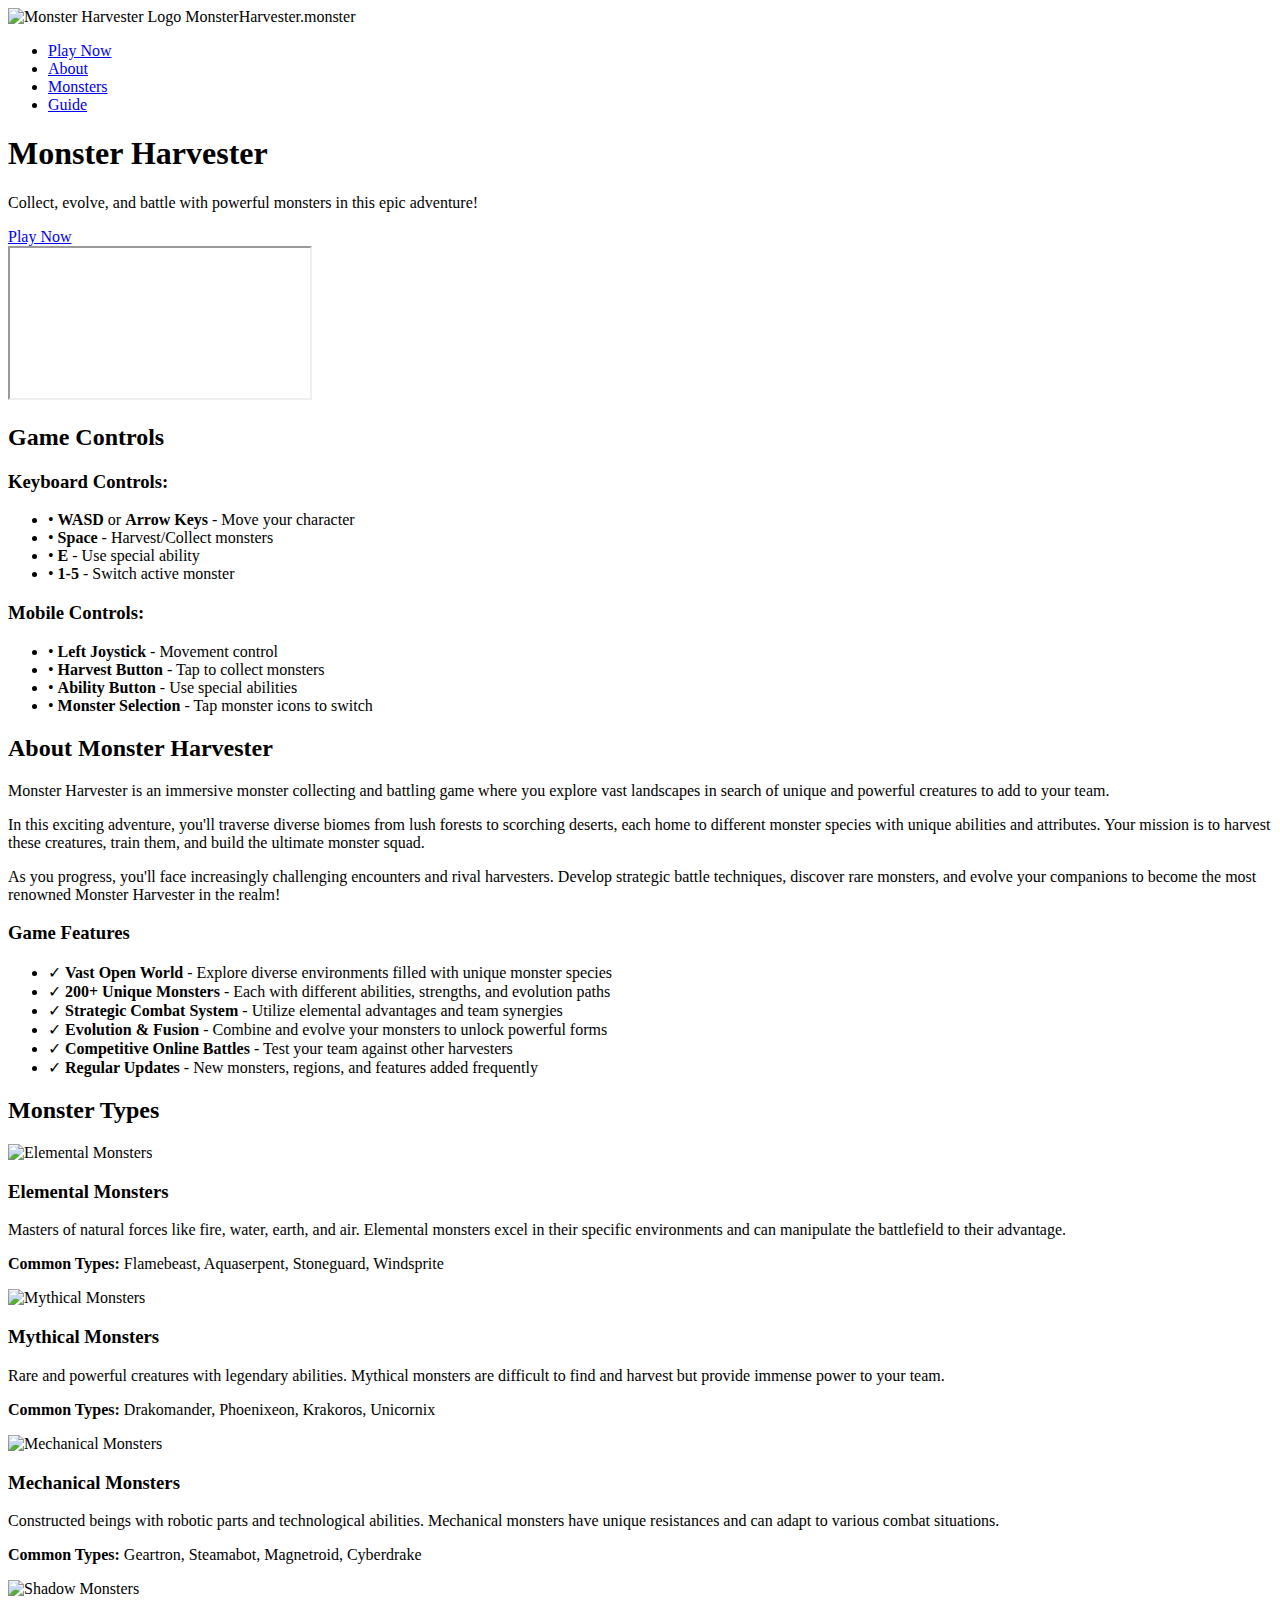
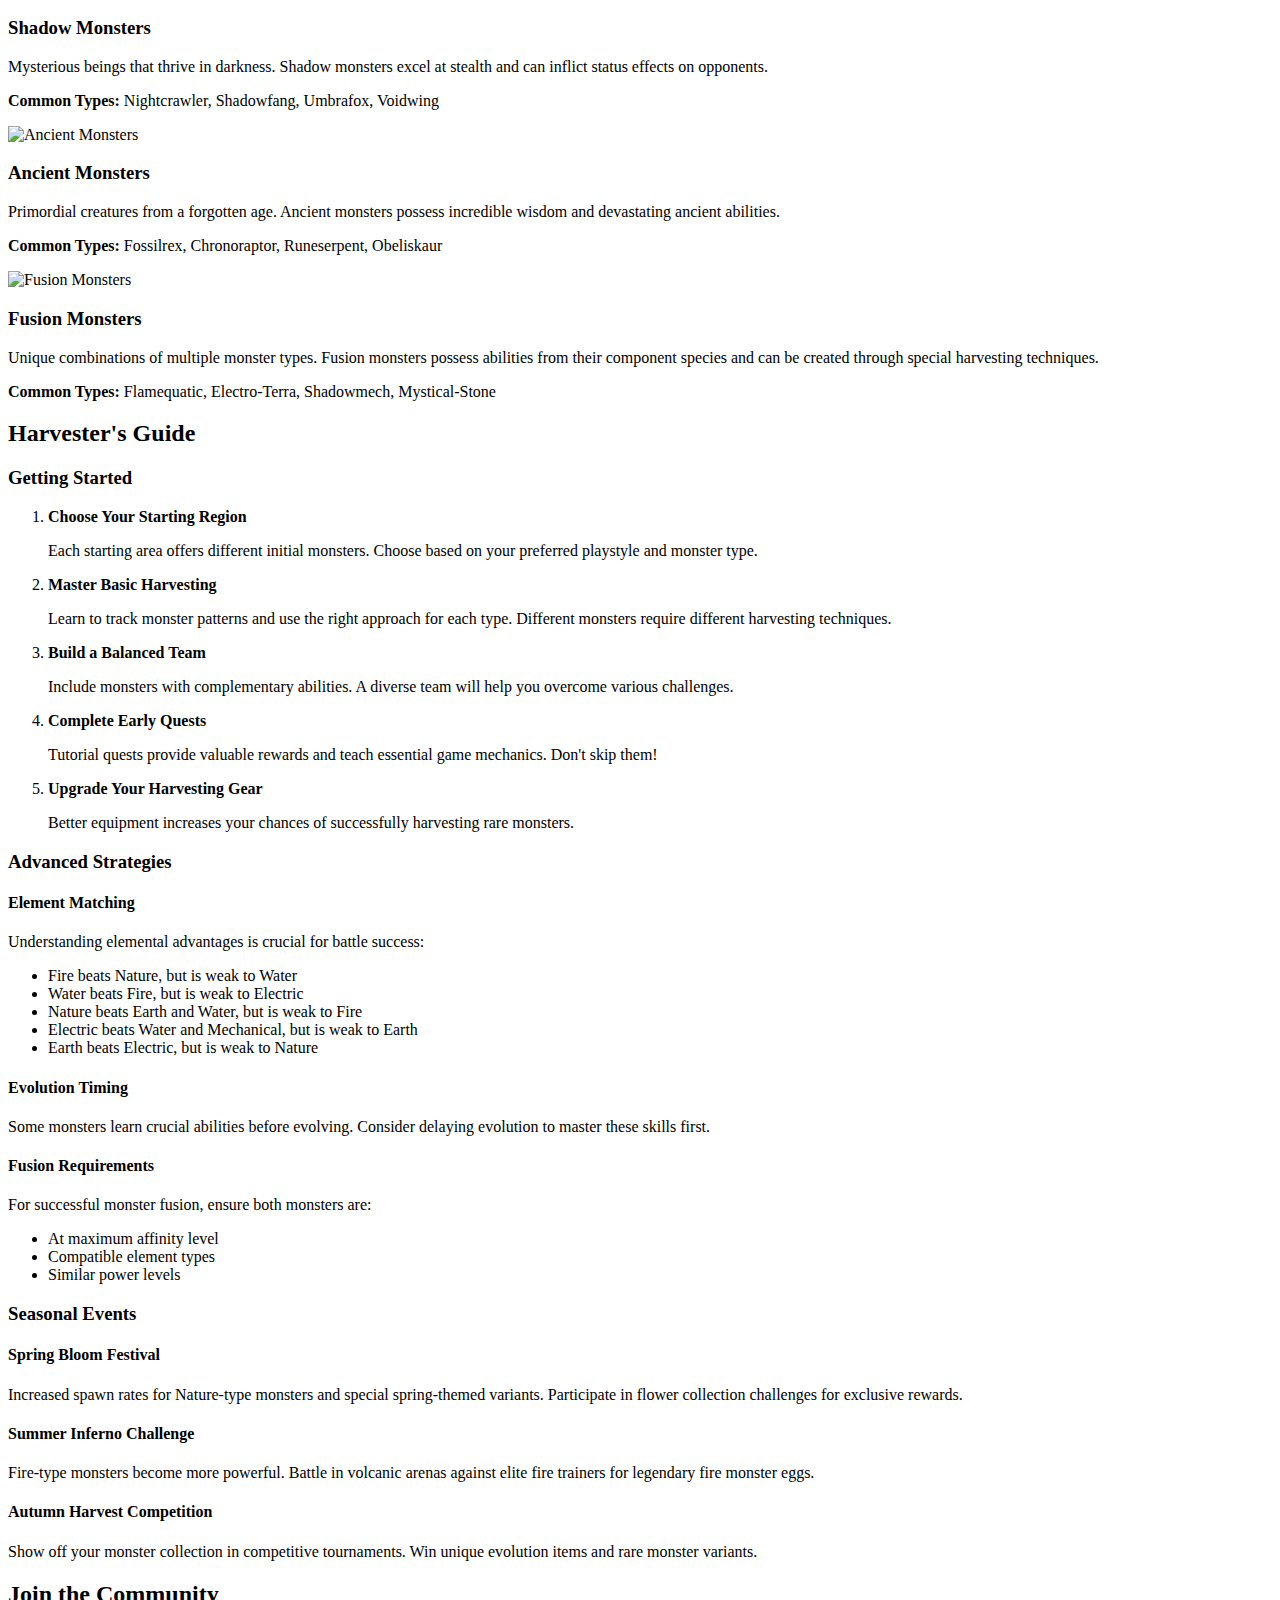
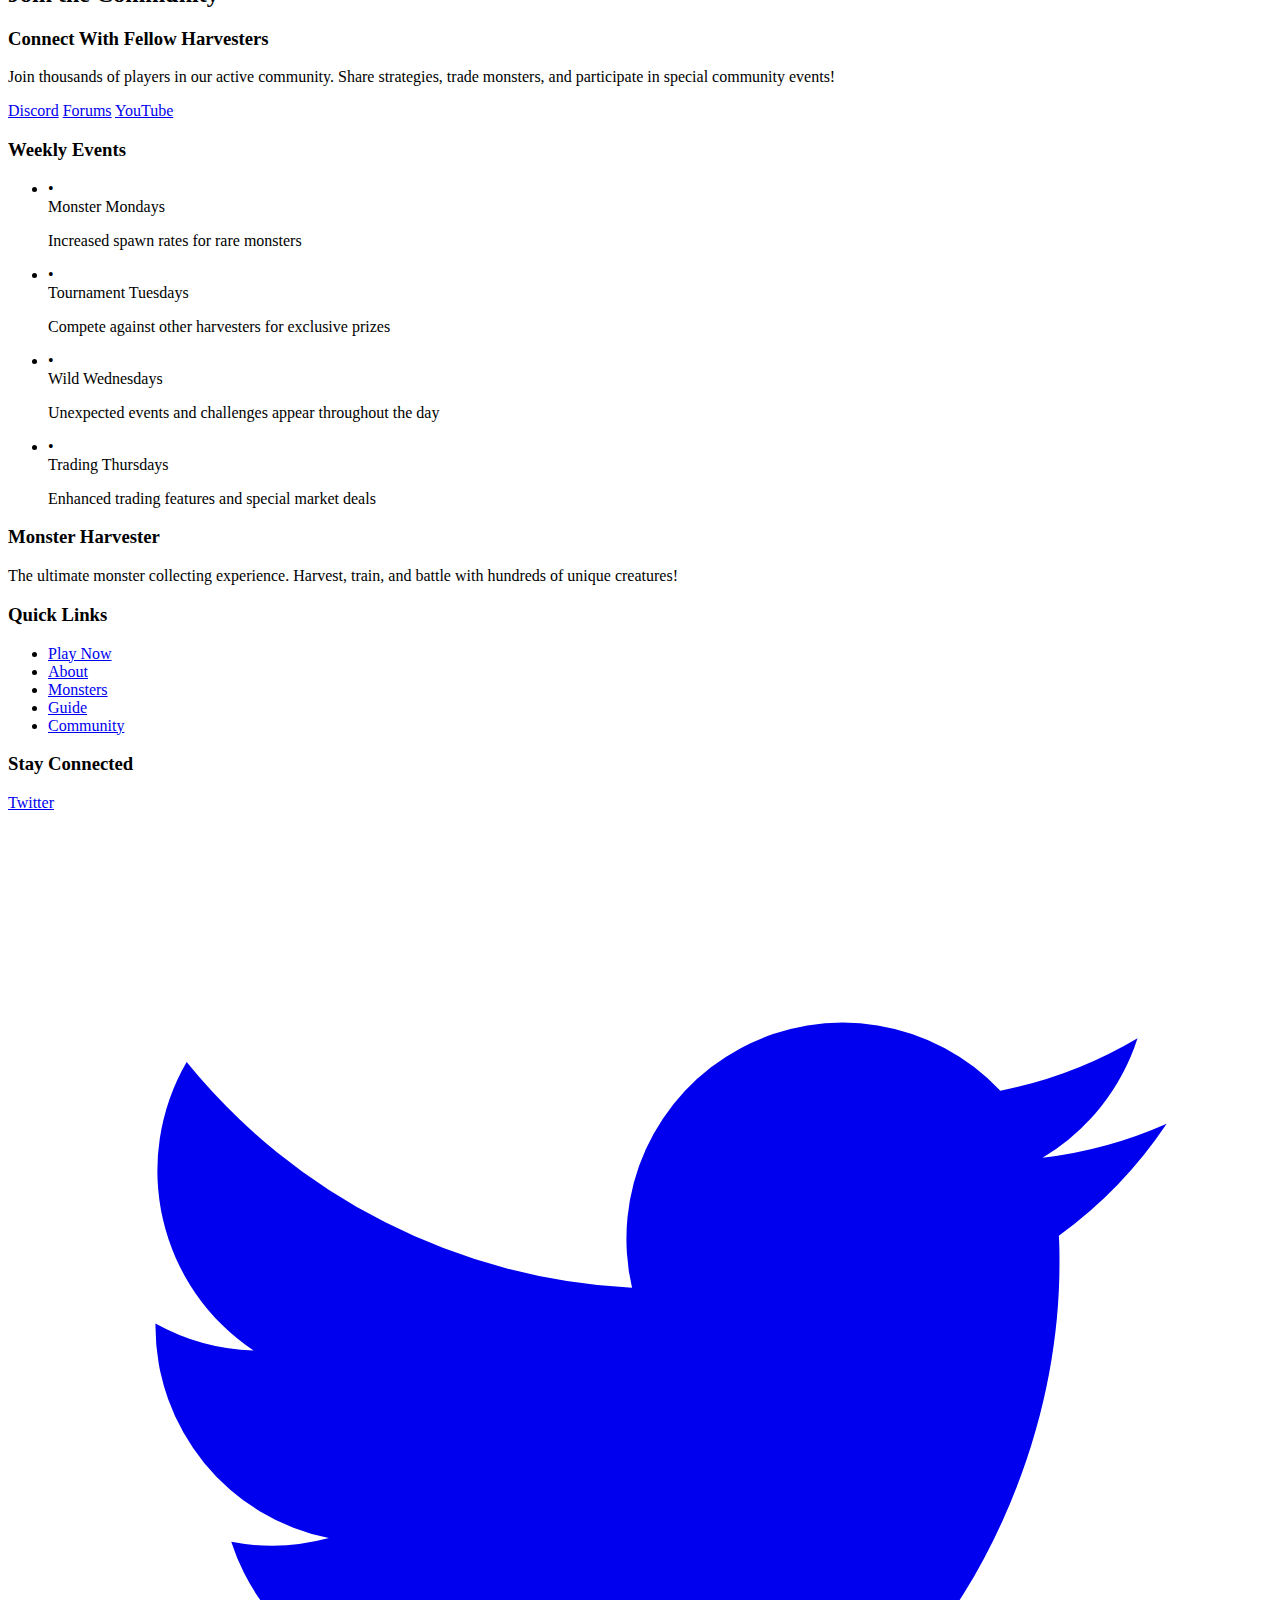
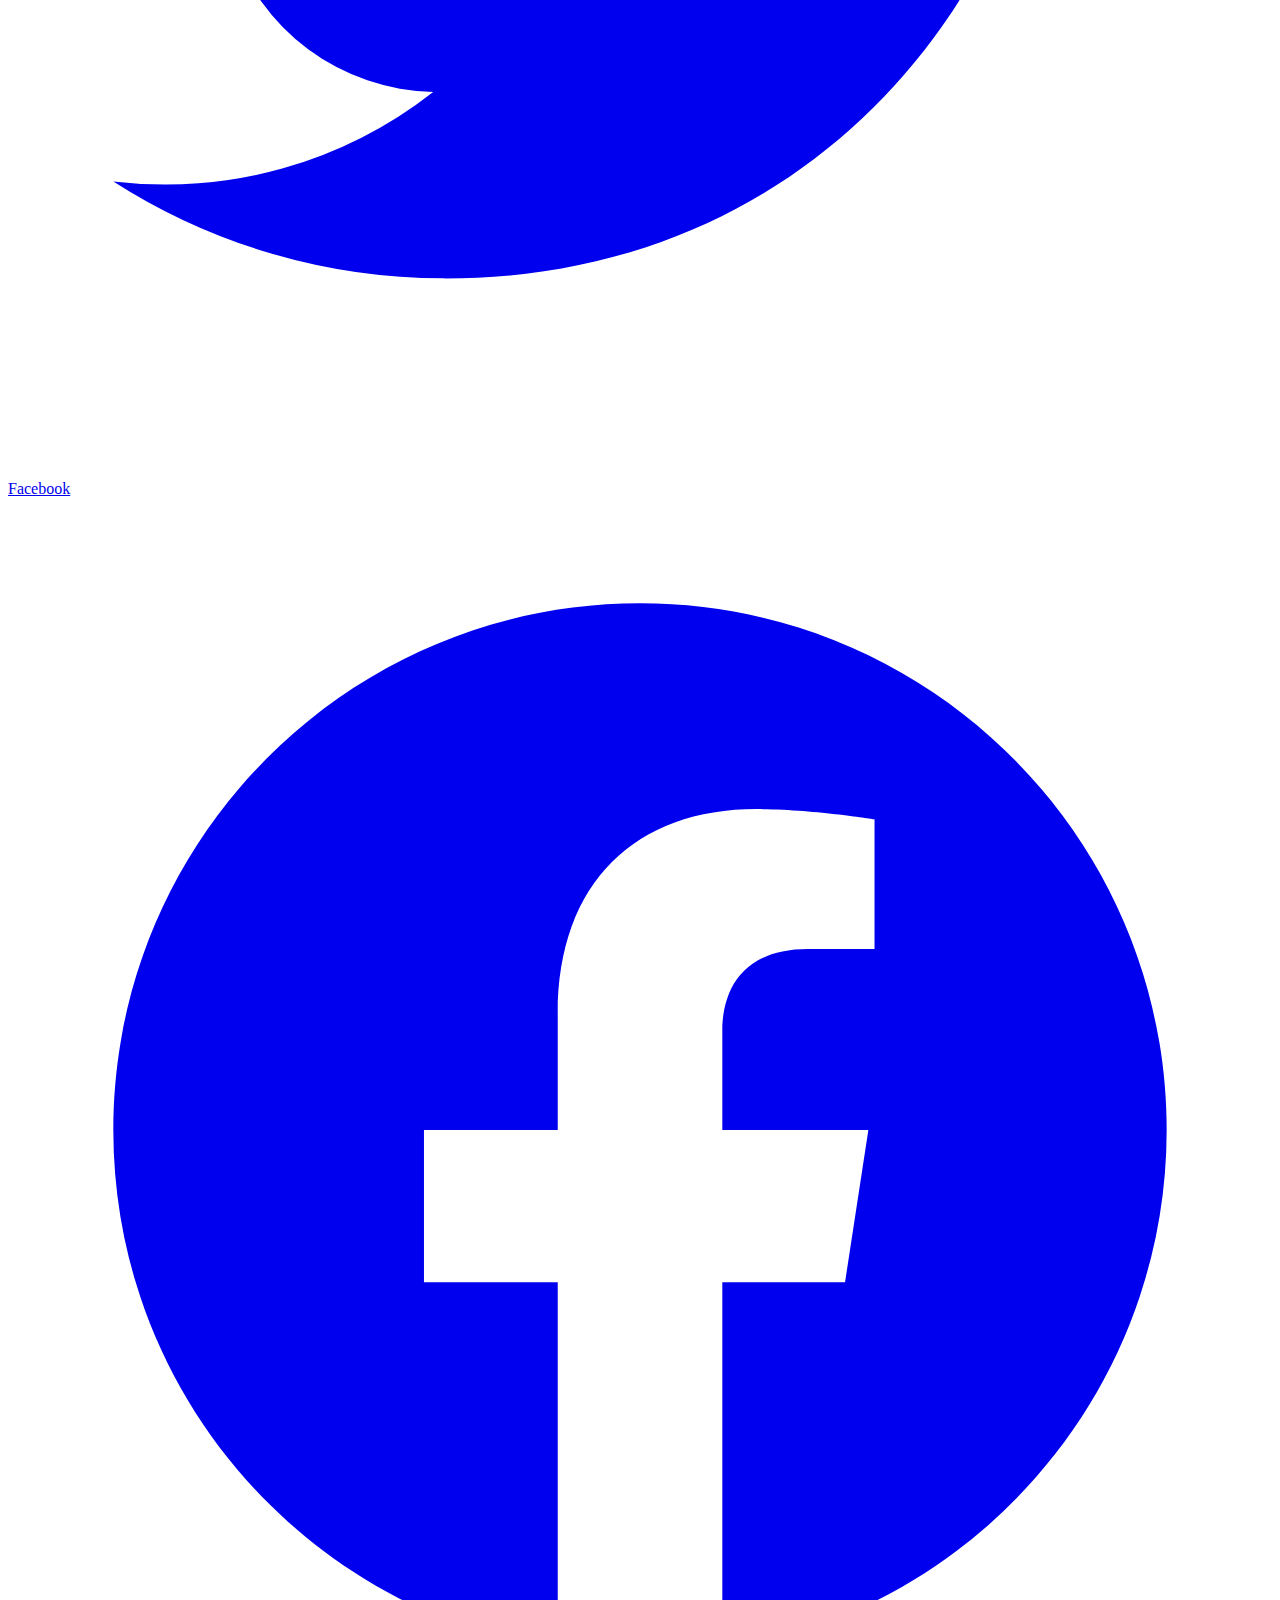
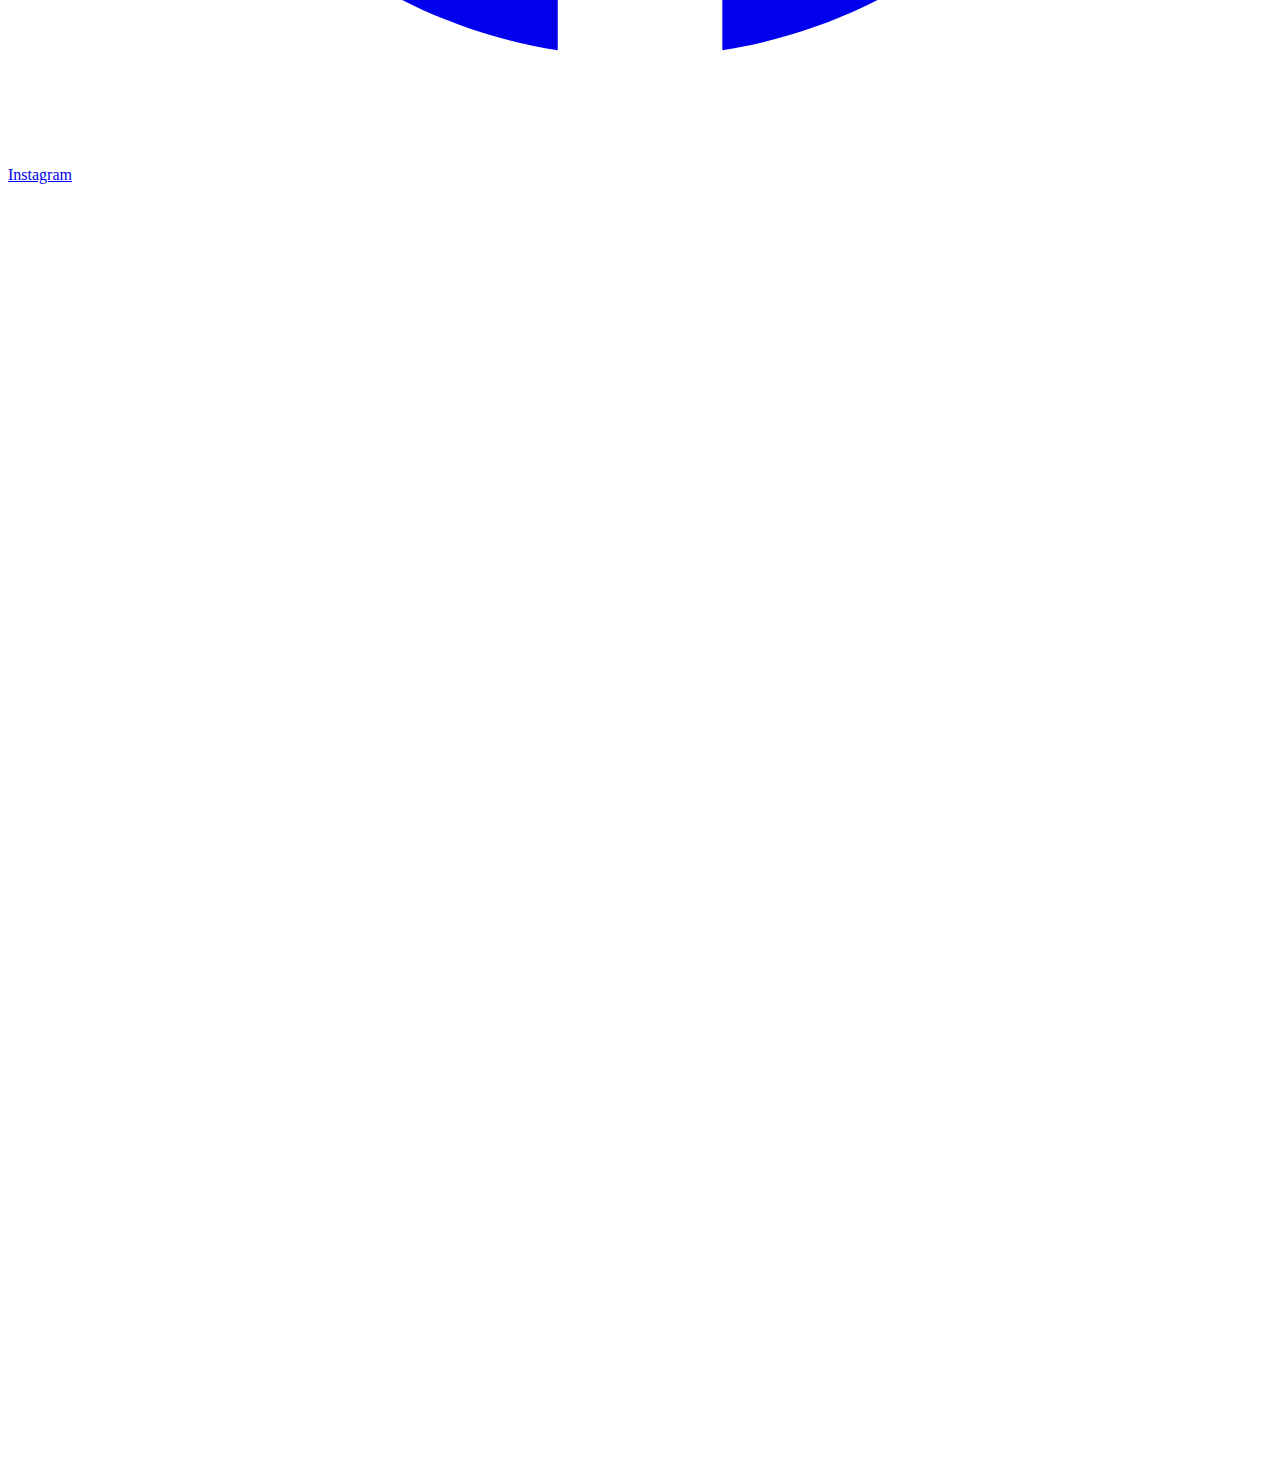
==== index.html @ 8e5dcf7f "Rename monster-harvester-website.html to index.html" ====
<!DOCTYPE html>
<html lang="en">
<head>
    <meta charset="UTF-8">
    <meta name="viewport" content="width=device-width, initial-scale=1.0">
    <title>Monster Harvester - Collect and Battle Monsters in this Epic Adventure Game</title>
    <meta name="description" content="Play Monster Harvester online for free - an immersive monster collecting and battling game where you harvest powerful creatures to build your ultimate team.">
    <link rel="canonical" href="https://monsterharvester.monster/">
    <meta name="robots" content="index, follow">
    <script src="https://cdn.tailwindcss.com"></script>
    <script>
        tailwind.config = {
            theme: {
                extend: {
                    colors: {
                        'apple-blue': '#007AFF',
                        'apple-gray': '#8E8E93',
                        'apple-light-gray': '#F2F2F7',
                        'apple-dark': '#1D1D1F',
                        'apple-red': '#FF3B30',
                        'apple-green': '#34C759',
                        'apple-orange': '#FF9500',
                        'apple-purple': '#AF52DE'
                    }
                }
            }
        }
    </script>
    <style type="text/css">
        @media (max-width: 768px) {
            .game-container {
                height: 70vh;
            }
        }
    </style>
</head>
<body class="bg-apple-light-gray text-apple-dark font-sans">
    <header class="bg-apple-dark text-white py-4 shadow-md sticky top-0 z-10">
        <div class="container mx-auto px-4 md:px-6 flex flex-col md:flex-row justify-between items-center">
            <div class="flex items-center mb-3 md:mb-0">
                <img src="/api/placeholder/60/60" alt="Monster Harvester Logo" class="h-10 w-10 mr-3 rounded-lg">
                <span class="text-xl font-bold">MonsterHarvester.monster</span>
            </div>
            <nav>
                <ul class="flex space-x-6">
                    <li><a href="#play" class="hover:text-apple-green transition-colors">Play Now</a></li>
                    <li><a href="#about" class="hover:text-apple-green transition-colors">About</a></li>
                    <li><a href="#monsters" class="hover:text-apple-green transition-colors">Monsters</a></li>
                    <li><a href="#guide" class="hover:text-apple-green transition-colors">Guide</a></li>
                </ul>
            </nav>
        </div>
    </header>

    <section id="hero" class="bg-gradient-to-b from-apple-dark to-apple-purple py-16 text-white">
        <div class="container mx-auto px-4 md:px-6 text-center">
            <h1 class="text-4xl md:text-6xl font-bold mb-4">Monster Harvester</h1>
            <p class="text-xl md:text-2xl mb-8">Collect, evolve, and battle with powerful monsters in this epic adventure!</p>
            <a href="#play" class="bg-apple-green hover:bg-opacity-90 text-white font-bold py-3 px-8 rounded-full text-lg transition-all shadow-lg hover:shadow-xl">Play Now</a>
        </div>
    </section>

    <main class="container mx-auto px-4 md:px-6 py-12">
        <section id="play" class="mb-16">
            <div class="game-container w-full bg-black rounded-xl shadow-2xl overflow-hidden mb-8 h-[80vh]">
                <iframe src="https://cloud.onlinegames.io/games/2025/unity/monster-survivors/index-og.html" class="w-full h-full border-0" allowfullscreen></iframe>
            </div>
            <div class="bg-white p-6 rounded-lg shadow-md">
                <h2 class="text-2xl font-bold mb-3 text-apple-purple border-b-2 border-apple-purple pb-2">Game Controls</h2>
                <div class="grid md:grid-cols-2 gap-6 mt-4">
                    <div>
                        <h3 class="text-lg font-semibold mb-2 text-apple-blue">Keyboard Controls:</h3>
                        <ul class="space-y-2">
                            <li class="flex items-start">
                                <span class="text-apple-orange font-bold mr-2">•</span>
                                <span><strong>WASD</strong> or <strong>Arrow Keys</strong> - Move your character</span>
                            </li>
                            <li class="flex items-start">
                                <span class="text-apple-orange font-bold mr-2">•</span>
                                <span><strong>Space</strong> - Harvest/Collect monsters</span>
                            </li>
                            <li class="flex items-start">
                                <span class="text-apple-orange font-bold mr-2">•</span>
                                <span><strong>E</strong> - Use special ability</span>
                            </li>
                            <li class="flex items-start">
                                <span class="text-apple-orange font-bold mr-2">•</span>
                                <span><strong>1-5</strong> - Switch active monster</span>
                            </li>
                        </ul>
                    </div>
                    <div>
                        <h3 class="text-lg font-semibold mb-2 text-apple-blue">Mobile Controls:</h3>
                        <ul class="space-y-2">
                            <li class="flex items-start">
                                <span class="text-apple-orange font-bold mr-2">•</span>
                                <span><strong>Left Joystick</strong> - Movement control</span>
                            </li>
                            <li class="flex items-start">
                                <span class="text-apple-orange font-bold mr-2">•</span>
                                <span><strong>Harvest Button</strong> - Tap to collect monsters</span>
                            </li>
                            <li class="flex items-start">
                                <span class="text-apple-orange font-bold mr-2">•</span>
                                <span><strong>Ability Button</strong> - Use special abilities</span>
                            </li>
                            <li class="flex items-start">
                                <span class="text-apple-orange font-bold mr-2">•</span>
                                <span><strong>Monster Selection</strong> - Tap monster icons to switch</span>
                            </li>
                        </ul>
                    </div>
                </div>
            </div>
        </section>

        <section id="about" class="mb-16">
            <h2 class="text-3xl font-bold mb-6 text-apple-dark border-b-2 border-apple-blue pb-2">About Monster Harvester</h2>
            <div class="grid md:grid-cols-2 gap-8">
                <div>
                    <p class="mb-4 text-lg">Monster Harvester is an immersive monster collecting and battling game where you explore vast landscapes in search of unique and powerful creatures to add to your team.</p>
                    <p class="mb-4">In this exciting adventure, you'll traverse diverse biomes from lush forests to scorching deserts, each home to different monster species with unique abilities and attributes. Your mission is to harvest these creatures, train them, and build the ultimate monster squad.</p>
                    <p>As you progress, you'll face increasingly challenging encounters and rival harvesters. Develop strategic battle techniques, discover rare monsters, and evolve your companions to become the most renowned Monster Harvester in the realm!</p>
                </div>
                <div class="bg-white p-6 rounded-lg shadow-md">
                    <h3 class="text-xl font-semibold mb-3 text-apple-blue">Game Features</h3>
                    <ul class="space-y-3">
                        <li class="flex items-start">
                            <span class="text-apple-green font-bold mr-2">✓</span>
                            <span><strong>Vast Open World</strong> - Explore diverse environments filled with unique monster species</span>
                        </li>
                        <li class="flex items-start">
                            <span class="text-apple-green font-bold mr-2">✓</span>
                            <span><strong>200+ Unique Monsters</strong> - Each with different abilities, strengths, and evolution paths</span>
                        </li>
                        <li class="flex items-start">
                            <span class="text-apple-green font-bold mr-2">✓</span>
                            <span><strong>Strategic Combat System</strong> - Utilize elemental advantages and team synergies</span>
                        </li>
                        <li class="flex items-start">
                            <span class="text-apple-green font-bold mr-2">✓</span>
                            <span><strong>Evolution & Fusion</strong> - Combine and evolve your monsters to unlock powerful forms</span>
                        </li>
                        <li class="flex items-start">
                            <span class="text-apple-green font-bold mr-2">✓</span>
                            <span><strong>Competitive Online Battles</strong> - Test your team against other harvesters</span>
                        </li>
                        <li class="flex items-start">
                            <span class="text-apple-green font-bold mr-2">✓</span>
                            <span><strong>Regular Updates</strong> - New monsters, regions, and features added frequently</span>
                        </li>
                    </ul>
                </div>
            </div>
        </section>

        <section id="monsters" class="mb-16">
            <h2 class="text-3xl font-bold mb-6 text-apple-dark border-b-2 border-apple-green pb-2">Monster Types</h2>
            <div class="grid md:grid-cols-3 gap-6">
                <div class="bg-white rounded-lg shadow-md overflow-hidden">
                    <div class="h-40 bg-apple-blue flex items-center justify-center">
                        <img src="/api/placeholder/120/120" alt="Elemental Monsters" class="h-24 w-24">
                    </div>
                    <div class="p-5">
                        <h3 class="text-xl font-bold mb-2 text-apple-blue">Elemental Monsters</h3>
                        <p class="mb-3">Masters of natural forces like fire, water, earth, and air. Elemental monsters excel in their specific environments and can manipulate the battlefield to their advantage.</p>
                        <p><strong>Common Types:</strong> Flamebeast, Aquaserpent, Stoneguard, Windsprite</p>
                    </div>
                </div>
                <div class="bg-white rounded-lg shadow-md overflow-hidden">
                    <div class="h-40 bg-apple-purple flex items-center justify-center">
                        <img src="/api/placeholder/120/120" alt="Mythical Monsters" class="h-24 w-24">
                    </div>
                    <div class="p-5">
                        <h3 class="text-xl font-bold mb-2 text-apple-purple">Mythical Monsters</h3>
                        <p class="mb-3">Rare and powerful creatures with legendary abilities. Mythical monsters are difficult to find and harvest but provide immense power to your team.</p>
                        <p><strong>Common Types:</strong> Drakomander, Phoenixeon, Krakoros, Unicornix</p>
                    </div>
                </div>
                <div class="bg-white rounded-lg shadow-md overflow-hidden">
                    <div class="h-40 bg-apple-green flex items-center justify-center">
                        <img src="/api/placeholder/120/120" alt="Mechanical Monsters" class="h-24 w-24">
                    </div>
                    <div class="p-5">
                        <h3 class="text-xl font-bold mb-2 text-apple-green">Mechanical Monsters</h3>
                        <p class="mb-3">Constructed beings with robotic parts and technological abilities. Mechanical monsters have unique resistances and can adapt to various combat situations.</p>
                        <p><strong>Common Types:</strong> Geartron, Steamabot, Magnetroid, Cyberdrake</p>
                    </div>
                </div>
            </div>
            <div class="grid md:grid-cols-3 gap-6 mt-6">
                <div class="bg-white rounded-lg shadow-md overflow-hidden">
                    <div class="h-40 bg-apple-orange flex items-center justify-center">
                        <img src="/api/placeholder/120/120" alt="Shadow Monsters" class="h-24 w-24">
                    </div>
                    <div class="p-5">
                        <h3 class="text-xl font-bold mb-2 text-apple-orange">Shadow Monsters</h3>
                        <p class="mb-3">Mysterious beings that thrive in darkness. Shadow monsters excel at stealth and can inflict status effects on opponents.</p>
                        <p><strong>Common Types:</strong> Nightcrawler, Shadowfang, Umbrafox, Voidwing</p>
                    </div>
                </div>
                <div class="bg-white rounded-lg shadow-md overflow-hidden">
                    <div class="h-40 bg-apple-red flex items-center justify-center">
                        <img src="/api/placeholder/120/120" alt="Ancient Monsters" class="h-24 w-24">
                    </div>
                    <div class="p-5">
                        <h3 class="text-xl font-bold mb-2 text-apple-red">Ancient Monsters</h3>
                        <p class="mb-3">Primordial creatures from a forgotten age. Ancient monsters possess incredible wisdom and devastating ancient abilities.</p>
                        <p><strong>Common Types:</strong> Fossilrex, Chronoraptor, Runeserpent, Obeliskaur</p>
                    </div>
                </div>
                <div class="bg-white rounded-lg shadow-md overflow-hidden">
                    <div class="h-40 bg-apple-gray flex items-center justify-center">
                        <img src="/api/placeholder/120/120" alt="Fusion Monsters" class="h-24 w-24">
                    </div>
                    <div class="p-5">
                        <h3 class="text-xl font-bold mb-2 text-apple-gray">Fusion Monsters</h3>
                        <p class="mb-3">Unique combinations of multiple monster types. Fusion monsters possess abilities from their component species and can be created through special harvesting techniques.</p>
                        <p><strong>Common Types:</strong> Flamequatic, Electro-Terra, Shadowmech, Mystical-Stone</p>
                    </div>
                </div>
            </div>
        </section>

        <section id="guide" class="mb-16">
            <h2 class="text-3xl font-bold mb-6 text-apple-dark border-b-2 border-apple-red pb-2">Harvester's Guide</h2>
            <div class="grid md:grid-cols-2 gap-8">
                <div class="bg-white p-6 rounded-lg shadow-md">
                    <h3 class="text-xl font-semibold mb-3 text-apple-blue">Getting Started</h3>
                    <ol class="space-y-3 list-decimal pl-5">
                        <li>
                            <strong>Choose Your Starting Region</strong>
                            <p class="mt-1">Each starting area offers different initial monsters. Choose based on your preferred playstyle and monster type.</p>
                        </li>
                        <li>
                            <strong>Master Basic Harvesting</strong>
                            <p class="mt-1">Learn to track monster patterns and use the right approach for each type. Different monsters require different harvesting techniques.</p>
                        </li>
                        <li>
                            <strong>Build a Balanced Team</strong>
                            <p class="mt-1">Include monsters with complementary abilities. A diverse team will help you overcome various challenges.</p>
                        </li>
                        <li>
                            <strong>Complete Early Quests</strong>
                            <p class="mt-1">Tutorial quests provide valuable rewards and teach essential game mechanics. Don't skip them!</p>
                        </li>
                        <li>
                            <strong>Upgrade Your Harvesting Gear</strong>
                            <p class="mt-1">Better equipment increases your chances of successfully harvesting rare monsters.</p>
                        </li>
                    </ol>
                </div>
                <div class="bg-white p-6 rounded-lg shadow-md">
                    <h3 class="text-xl font-semibold mb-3 text-apple-red">Advanced Strategies</h3>
                    <div class="space-y-4">
                        <div>
                            <h4 class="font-bold text-apple-dark">Element Matching</h4>
                            <p>Understanding elemental advantages is crucial for battle success:</p>
                            <ul class="mt-1 pl-5 list-disc">
                                <li>Fire beats Nature, but is weak to Water</li>
                                <li>Water beats Fire, but is weak to Electric</li>
                                <li>Nature beats Earth and Water, but is weak to Fire</li>
                                <li>Electric beats Water and Mechanical, but is weak to Earth</li>
                                <li>Earth beats Electric, but is weak to Nature</li>
                            </ul>
                        </div>
                        <div>
                            <h4 class="font-bold text-apple-dark">Evolution Timing</h4>
                            <p>Some monsters learn crucial abilities before evolving. Consider delaying evolution to master these skills first.</p>
                        </div>
                        <div>
                            <h4 class="font-bold text-apple-dark">Fusion Requirements</h4>
                            <p>For successful monster fusion, ensure both monsters are:</p>
                            <ul class="mt-1 pl-5 list-disc">
                                <li>At maximum affinity level</li>
                                <li>Compatible element types</li>
                                <li>Similar power levels</li>
                            </ul>
                        </div>
                    </div>
                </div>
            </div>
            <div class="bg-white p-6 rounded-lg shadow-md mt-8">
                <h3 class="text-xl font-semibold mb-3 text-apple-purple">Seasonal Events</h3>
                <div class="grid md:grid-cols-3 gap-4">
                    <div class="border border-apple-light-gray rounded p-4">
                        <h4 class="font-bold text-apple-green">Spring Bloom Festival</h4>
                        <p class="text-sm mt-1">Increased spawn rates for Nature-type monsters and special spring-themed variants. Participate in flower collection challenges for exclusive rewards.</p>
                    </div>
                    <div class="border border-apple-light-gray rounded p-4">
                        <h4 class="font-bold text-apple-red">Summer Inferno Challenge</h4>
                        <p class="text-sm mt-1">Fire-type monsters become more powerful. Battle in volcanic arenas against elite fire trainers for legendary fire monster eggs.</p>
                    </div>
                    <div class="border border-apple-light-gray rounded p-4">
                        <h4 class="font-bold text-apple-orange">Autumn Harvest Competition</h4>
                        <p class="text-sm mt-1">Show off your monster collection in competitive tournaments. Win unique evolution items and rare monster variants.</p>
                    </div>
                </div>
            </div>
        </section>

        <section id="community" class="mb-12">
            <h2 class="text-3xl font-bold mb-6 text-apple-dark border-b-2 border-apple-orange pb-2">Join the Community</h2>
            <div class="bg-white p-6 rounded-lg shadow-md">
                <div class="grid md:grid-cols-2 gap-8">
                    <div>
                        <h3 class="text-xl font-semibold mb-3 text-apple-blue">Connect With Fellow Harvesters</h3>
                        <p class="mb-4">Join thousands of players in our active community. Share strategies, trade monsters, and participate in special community events!</p>
                        <div class="flex space-x-4 mt-5">
                            <a href="#" class="bg-apple-dark hover:bg-opacity-90 text-white font-medium py-2 px-4 rounded transition-all">Discord</a>
                            <a href="#" class="bg-apple-blue hover:bg-opacity-90 text-white font-medium py-2 px-4 rounded transition-all">Forums</a>
                            <a href="#" class="bg-apple-red hover:bg-opacity-90 text-white font-medium py-2 px-4 rounded transition-all">YouTube</a>
                        </div>
                    </div>
                    <div>
                        <h3 class="text-xl font-semibold mb-3 text-apple-green">Weekly Events</h3>
                        <ul class="space-y-3">
                            <li class="flex items-start">
                                <span class="text-apple-purple font-bold mr-2">•</span>
                                <div>
                                    <span class="font-bold">Monster Mondays</span>
                                    <p class="text-sm">Increased spawn rates for rare monsters</p>
                                </div>
                            </li>
                            <li class="flex items-start">
                                <span class="text-apple-purple font-bold mr-2">•</span>
                                <div>
                                    <span class="font-bold">Tournament Tuesdays</span>
                                    <p class="text-sm">Compete against other harvesters for exclusive prizes</p>
                                </div>
                            </li>
                            <li class="flex items-start">
                                <span class="text-apple-purple font-bold mr-2">•</span>
                                <div>
                                    <span class="font-bold">Wild Wednesdays</span>
                                    <p class="text-sm">Unexpected events and challenges appear throughout the day</p>
                                </div>
                            </li>
                            <li class="flex items-start">
                                <span class="text-apple-purple font-bold mr-2">•</span>
                                <div>
                                    <span class="font-bold">Trading Thursdays</span>
                                    <p class="text-sm">Enhanced trading features and special market deals</p>
                                </div>
                            </li>
                        </ul>
                    </div>
                </div>
            </div>
        </section>
    </main>

    <footer class="bg-apple-dark text-white py-8">
        <div class="container mx-auto px-4 md:px-6">
            <div class="grid md:grid-cols-3 gap-8">
                <div>
                    <h3 class="text-xl font-semibold mb-4">Monster Harvester</h3>
                    <p>The ultimate monster collecting experience. Harvest, train, and battle with hundreds of unique creatures!</p>
                </div>
                <div>
                    <h3 class="text-xl font-semibold mb-4">Quick Links</h3>
                    <ul class="space-y-2">
                        <li><a href="#play" class="hover:text-apple-green transition-colors">Play Now</a></li>
                        <li><a href="#about" class="hover:text-apple-green transition-colors">About</a></li>
                        <li><a href="#monsters" class="hover:text-apple-green transition-colors">Monsters</a></li>
                        <li><a href="#guide" class="hover:text-apple-green transition-colors">Guide</a></li>
                        <li><a href="#community" class="hover:text-apple-green transition-colors">Community</a></li>
                    </ul>
                </div>
                <div>
                    <h3 class="text-xl font-semibold mb-4">Stay Connected</h3>
                    <div class="flex space-x-4">
                        <a href="#" class="hover:text-apple-blue transition-colors">
                            <span class="sr-only">Twitter</span>
                            <svg class="h-6 w-6" fill="currentColor" viewBox="0 0 24 24" aria-hidden="true">
                                <path d="M8.29 20.251c7.547 0 11.675-6.253 11.675-11.675 0-.178 0-.355-.012-.53A8.348 8.348 0 0022 5.92a8.19 8.19 0 01-2.357.646 4.118 4.118 0 001.804-2.27 8.224 8.224 0 01-2.605.996 4.107 4.107 0 00-6.993 3.743 11.65 11.65 0 01-8.457-4.287 4.106 4.106 0 001.27 5.477A4.072 4.072 0 012.8 9.713v.052a4.105 4.105 0 003.292 4.022 4.095 4.095 0 01-1.853.07 4.108 4.108 0 003.834 2.85A8.233 8.233 0 012 18.407a11.616 11.616 0 006.29 1.84"></path>
                            </svg>
                        </a>
                        <a href="#" class="hover:text-apple-blue transition-colors">
                            <span class="sr-only">Facebook</span>
                            <svg class="h-6 w-6" fill="currentColor" viewBox="0 0 24 24" aria-hidden="true">
                                <path fill-rule="evenodd" d="M22 12c0-5.523-4.477-10-10-10S2 6.477 2 12c0 4.991 3.657 9.128 8.438 9.878v-6.987h-2.54V12h2.54V9.797c0-2.506 1.492-3.89 3.777-3.89 1.094 0 2.238.195 2.238.195v2.46h-1.26c-1.243 0-1.63.771-1.63 1.562V12h2.773l-.443 2.89h-2.33v6.988C18.343 21.128 22 16.991 22 12z" clip-rule="evenodd"></path>
                            </svg>
                        </a>
                        <a href="#" class="hover:text-apple-blue transition-colors">
                            <span class="sr-only">Instagram</span>
                            <svg class="h-6 w-6" fill="currentColor" viewBox="0 0 24 24" aria-hidden="true">
                                <path fill-rule="evenodd" d="M12.315 2c2.43 0 2.784.013 3.808.06 1.064.049 1.791.218 2.427.465a4.902 4.902 0 011.772 1.153 4.902 4.902 0 011.153 1.772c.247.636.416 1.363.465 2.427.048 1.067.06 1.407.06 4.123v.08c0 2.643-.012 2.987-.06 4.043-.049 1.064-.218 1.791-.465 2.427a4.902 4.902 0 01-1.153 1.772 4.902 4.902 0 01-1.772 1.153c-.636.247-1.363.416-2.427.465-1.067.048-1.407.06-4.123.06h-.08c-2.643 0-2.987-.012-4.043-.06-1.064-.049-1.791-.218-2.427-.465a4.902 4.902 0 01-1.772-1.153 4.902 4.902 0 01-1.153-1.772c-.247-.636-.416-1.363-.465-2.427-.047-1.024-.06-1.379-.06-3.808v-.63c0-2.43.013-2.784.06-3.808.049-1.064.218-1.791.465-2.427a4.902 4.902 0 011.153-1.772A4.902 4.902 0 015.45 2.525c.636-.247 1.363-.416 2.427-.465C8.901 2.013 9.256 2 11.685 2h.63zm-.081 1.802h-.468c-2.456 0-2.784.011-3.807.058-.975.045-1.504.207-1.857.344-.467.182-.8.398-1.15.748-.35.35-.566.683-.748 1.15-.137.353-.3.882-.344 1.857-.047 1.023-.058 1.351-.058 3.807v.468c0 2.456.011 2.784.058 3.807.045.975.207 1.504.344 1.857.182.466.399.8.748 1.15.35.35.683.566 1.15.748.353.137.882.3 1.857.344 1.054.048 1.37.058 4.041.058h.08c2.597 0 2.917-.01 3.96-.058.976-.045 1.505-.207 1.858-.344.466-.182.8-.398 1.15-.748.35-.35.566-.683.748-1.15.137-.353.3-.882.344-1.857.048-1.055.058-1.37.058-4.041v-.08c0-2.597-.01-2.917-.058-3.96-.045-.976-.207-1.505-.344-1.858a3.097 3.097 0 00-.748-1.15 3.098 3.098 0 00-1.15-.748c-.353-.137-.882-.3-1.857-.344-1.023-.047-1.351-.058-3.807-.058zM12 6.865a5.135 5.135 0 110 10.27 5.135 5.135 0 010-10.27zm0 1.802a3.333 3.333 0 100 6.666 3.333 3.333 0 000-6.666zm5.338-3.205a1.2 1.2 0 110 2.4 1.2 1.2 0
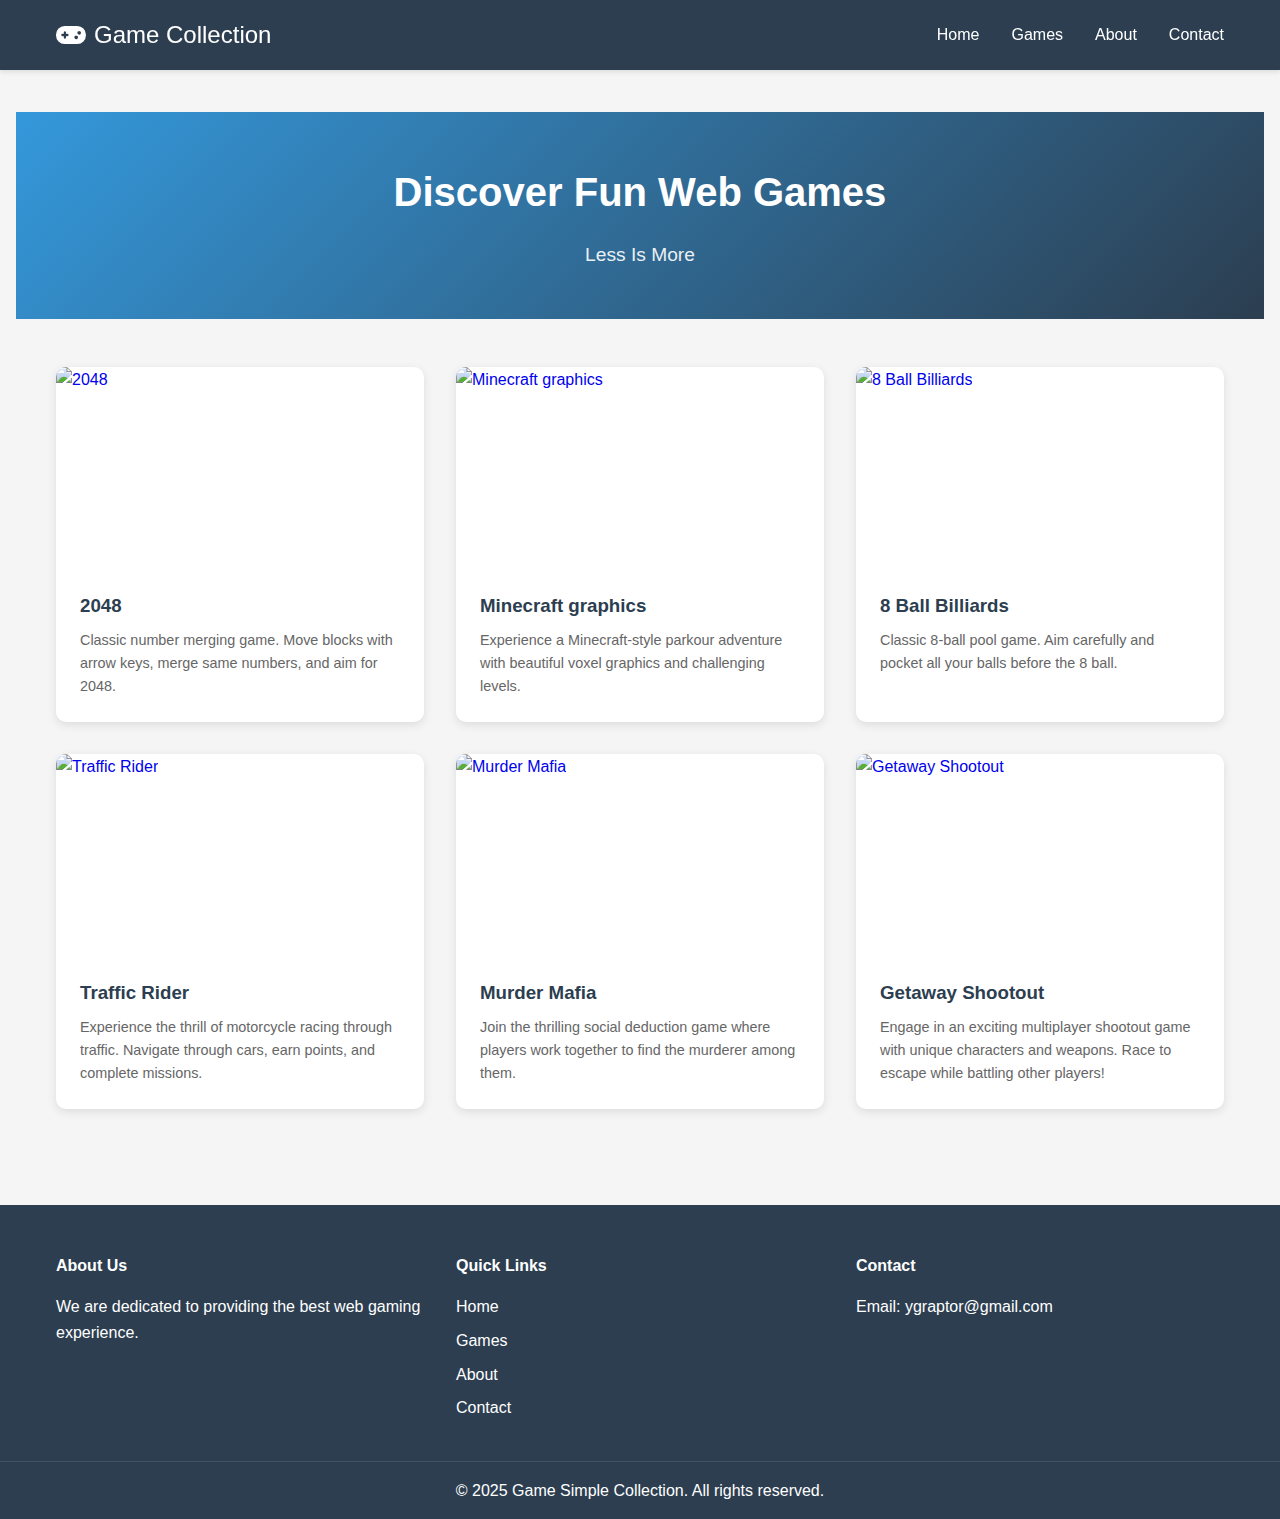
==== commit 15693f11: "collection" ====
--- a/index.html
+++ b/index.html
@@ -1,388 +1,138 @@
-<!DOCTYPE html>
-<html lang="en">
-<head>
-    <meta charset="UTF-8">
-    <meta name="viewport" content="width=device-width, initial-scale=1.0">
-    <title>Monster Harvester - Collect and Battle Monsters in this Epic Adventure Game</title>
-    <meta name="description" content="Play Monster Harvester online for free - an immersive monster collecting and battling game where you harvest powerful creatures to build your ultimate team.">
-    <link rel="canonical" href="https://monsterharvester.monster/">
-    <meta name="robots" content="index, follow">
-    <script src="https://cdn.tailwindcss.com"></script>
-    <script>
-        tailwind.config = {
-            theme: {
-                extend: {
-                    colors: {
-                        'apple-blue': '#007AFF',
-                        'apple-gray': '#8E8E93',
-                        'apple-light-gray': '#F2F2F7',
-                        'apple-dark': '#1D1D1F',
-                        'apple-red': '#FF3B30',
-                        'apple-green': '#34C759',
-                        'apple-orange': '#FF9500',
-                        'apple-purple': '#AF52DE'
-                    }
-                }
-            }
-        }
-    </script>
-    <style type="text/css">
-        @media (max-width: 768px) {
-            .game-container {
-                height: 70vh;
-            }
-        }
-    </style>
-</head>
-<body class="bg-apple-light-gray text-apple-dark font-sans">
-    <header class="bg-apple-dark text-white py-4 shadow-md sticky top-0 z-10">
-        <div class="container mx-auto px-4 md:px-6 flex flex-col md:flex-row justify-between items-center">
-            <div class="flex items-center mb-3 md:mb-0">
-                <img src="/api/placeholder/60/60" alt="Monster Harvester Logo" class="h-10 w-10 mr-3 rounded-lg">
-                <span class="text-xl font-bold">MonsterHarvester.monster</span>
-            </div>
-            <nav>
-                <ul class="flex space-x-6">
-                    <li><a href="#play" class="hover:text-apple-green transition-colors">Play Now</a></li>
-                    <li><a href="#about" class="hover:text-apple-green transition-colors">About</a></li>
-                    <li><a href="#monsters" class="hover:text-apple-green transition-colors">Monsters</a></li>
-                    <li><a href="#guide" class="hover:text-apple-green transition-colors">Guide</a></li>
-                </ul>
-            </nav>
-        </div>
-    </header>
-
-    <section id="hero" class="bg-gradient-to-b from-apple-dark to-apple-purple py-16 text-white">
-        <div class="container mx-auto px-4 md:px-6 text-center">
-            <h1 class="text-4xl md:text-6xl font-bold mb-4">Monster Harvester</h1>
-            <p class="text-xl md:text-2xl mb-8">Collect, evolve, and battle with powerful monsters in this epic adventure!</p>
-            <a href="#play" class="bg-apple-green hover:bg-opacity-90 text-white font-bold py-3 px-8 rounded-full text-lg transition-all shadow-lg hover:shadow-xl">Play Now</a>
-        </div>
-    </section>
-
-    <main class="container mx-auto px-4 md:px-6 py-12">
-        <section id="play" class="mb-16">
-            <div class="game-container w-full bg-black rounded-xl shadow-2xl overflow-hidden mb-8 h-[80vh]">
-                <iframe src="https://cloud.onlinegames.io/games/2025/unity/monster-survivors/index-og.html" class="w-full h-full border-0" allowfullscreen></iframe>
-            </div>
-            <div class="bg-white p-6 rounded-lg shadow-md">
-                <h2 class="text-2xl font-bold mb-3 text-apple-purple border-b-2 border-apple-purple pb-2">Game Controls</h2>
-                <div class="grid md:grid-cols-2 gap-6 mt-4">
-                    <div>
-                        <h3 class="text-lg font-semibold mb-2 text-apple-blue">Keyboard Controls:</h3>
-                        <ul class="space-y-2">
-                            <li class="flex items-start">
-                                <span class="text-apple-orange font-bold mr-2">•</span>
-                                <span><strong>WASD</strong> or <strong>Arrow Keys</strong> - Move your character</span>
-                            </li>
-                            <li class="flex items-start">
-                                <span class="text-apple-orange font-bold mr-2">•</span>
-                                <span><strong>Space</strong> - Harvest/Collect monsters</span>
-                            </li>
-                            <li class="flex items-start">
-                                <span class="text-apple-orange font-bold mr-2">•</span>
-                                <span><strong>E</strong> - Use special ability</span>
-                            </li>
-                            <li class="flex items-start">
-                                <span class="text-apple-orange font-bold mr-2">•</span>
-                                <span><strong>1-5</strong> - Switch active monster</span>
-                            </li>
-                        </ul>
-                    </div>
-                    <div>
-                        <h3 class="text-lg font-semibold mb-2 text-apple-blue">Mobile Controls:</h3>
-                        <ul class="space-y-2">
-                            <li class="flex items-start">
-                                <span class="text-apple-orange font-bold mr-2">•</span>
-                                <span><strong>Left Joystick</strong> - Movement control</span>
-                            </li>
-                            <li class="flex items-start">
-                                <span class="text-apple-orange font-bold mr-2">•</span>
-                                <span><strong>Harvest Button</strong> - Tap to collect monsters</span>
-                            </li>
-                            <li class="flex items-start">
-                                <span class="text-apple-orange font-bold mr-2">•</span>
-                                <span><strong>Ability Button</strong> - Use special abilities</span>
-                            </li>
-                            <li class="flex items-start">
-                                <span class="text-apple-orange font-bold mr-2">•</span>
-                                <span><strong>Monster Selection</strong> - Tap monster icons to switch</span>
-                            </li>
-                        </ul>
-                    </div>
-                </div>
-            </div>
-        </section>
-
-        <section id="about" class="mb-16">
-            <h2 class="text-3xl font-bold mb-6 text-apple-dark border-b-2 border-apple-blue pb-2">About Monster Harvester</h2>
-            <div class="grid md:grid-cols-2 gap-8">
-                <div>
-                    <p class="mb-4 text-lg">Monster Harvester is an immersive monster collecting and battling game where you explore vast landscapes in search of unique and powerful creatures to add to your team.</p>
-                    <p class="mb-4">In this exciting adventure, you'll traverse diverse biomes from lush forests to scorching deserts, each home to different monster species with unique abilities and attributes. Your mission is to harvest these creatures, train them, and build the ultimate monster squad.</p>
-                    <p>As you progress, you'll face increasingly challenging encounters and rival harvesters. Develop strategic battle techniques, discover rare monsters, and evolve your companions to become the most renowned Monster Harvester in the realm!</p>
-                </div>
-                <div class="bg-white p-6 rounded-lg shadow-md">
-                    <h3 class="text-xl font-semibold mb-3 text-apple-blue">Game Features</h3>
-                    <ul class="space-y-3">
-                        <li class="flex items-start">
-                            <span class="text-apple-green font-bold mr-2">✓</span>
-                            <span><strong>Vast Open World</strong> - Explore diverse environments filled with unique monster species</span>
-                        </li>
-                        <li class="flex items-start">
-                            <span class="text-apple-green font-bold mr-2">✓</span>
-                            <span><strong>200+ Unique Monsters</strong> - Each with different abilities, strengths, and evolution paths</span>
-                        </li>
-                        <li class="flex items-start">
-                            <span class="text-apple-green font-bold mr-2">✓</span>
-                            <span><strong>Strategic Combat System</strong> - Utilize elemental advantages and team synergies</span>
-                        </li>
-                        <li class="flex items-start">
-                            <span class="text-apple-green font-bold mr-2">✓</span>
-                            <span><strong>Evolution & Fusion</strong> - Combine and evolve your monsters to unlock powerful forms</span>
-                        </li>
-                        <li class="flex items-start">
-                            <span class="text-apple-green font-bold mr-2">✓</span>
-                            <span><strong>Competitive Online Battles</strong> - Test your team against other harvesters</span>
-                        </li>
-                        <li class="flex items-start">
-                            <span class="text-apple-green font-bold mr-2">✓</span>
-                            <span><strong>Regular Updates</strong> - New monsters, regions, and features added frequently</span>
-                        </li>
-                    </ul>
-                </div>
-            </div>
-        </section>
-
-        <section id="monsters" class="mb-16">
-            <h2 class="text-3xl font-bold mb-6 text-apple-dark border-b-2 border-apple-green pb-2">Monster Types</h2>
-            <div class="grid md:grid-cols-3 gap-6">
-                <div class="bg-white rounded-lg shadow-md overflow-hidden">
-                    <div class="h-40 bg-apple-blue flex items-center justify-center">
-                        <img src="/api/placeholder/120/120" alt="Elemental Monsters" class="h-24 w-24">
-                    </div>
-                    <div class="p-5">
-                        <h3 class="text-xl font-bold mb-2 text-apple-blue">Elemental Monsters</h3>
-                        <p class="mb-3">Masters of natural forces like fire, water, earth, and air. Elemental monsters excel in their specific environments and can manipulate the battlefield to their advantage.</p>
-                        <p><strong>Common Types:</strong> Flamebeast, Aquaserpent, Stoneguard, Windsprite</p>
-                    </div>
-                </div>
-                <div class="bg-white rounded-lg shadow-md overflow-hidden">
-                    <div class="h-40 bg-apple-purple flex items-center justify-center">
-                        <img src="/api/placeholder/120/120" alt="Mythical Monsters" class="h-24 w-24">
-                    </div>
-                    <div class="p-5">
-                        <h3 class="text-xl font-bold mb-2 text-apple-purple">Mythical Monsters</h3>
-                        <p class="mb-3">Rare and powerful creatures with legendary abilities. Mythical monsters are difficult to find and harvest but provide immense power to your team.</p>
-                        <p><strong>Common Types:</strong> Drakomander, Phoenixeon, Krakoros, Unicornix</p>
-                    </div>
-                </div>
-                <div class="bg-white rounded-lg shadow-md overflow-hidden">
-                    <div class="h-40 bg-apple-green flex items-center justify-center">
-                        <img src="/api/placeholder/120/120" alt="Mechanical Monsters" class="h-24 w-24">
-                    </div>
-                    <div class="p-5">
-                        <h3 class="text-xl font-bold mb-2 text-apple-green">Mechanical Monsters</h3>
-                        <p class="mb-3">Constructed beings with robotic parts and technological abilities. Mechanical monsters have unique resistances and can adapt to various combat situations.</p>
-                        <p><strong>Common Types:</strong> Geartron, Steamabot, Magnetroid, Cyberdrake</p>
-                    </div>
-                </div>
-            </div>
-            <div class="grid md:grid-cols-3 gap-6 mt-6">
-                <div class="bg-white rounded-lg shadow-md overflow-hidden">
-                    <div class="h-40 bg-apple-orange flex items-center justify-center">
-                        <img src="/api/placeholder/120/120" alt="Shadow Monsters" class="h-24 w-24">
-                    </div>
-                    <div class="p-5">
-                        <h3 class="text-xl font-bold mb-2 text-apple-orange">Shadow Monsters</h3>
-                        <p class="mb-3">Mysterious beings that thrive in darkness. Shadow monsters excel at stealth and can inflict status effects on opponents.</p>
-                        <p><strong>Common Types:</strong> Nightcrawler, Shadowfang, Umbrafox, Voidwing</p>
-                    </div>
-                </div>
-                <div class="bg-white rounded-lg shadow-md overflow-hidden">
-                    <div class="h-40 bg-apple-red flex items-center justify-center">
-                        <img src="/api/placeholder/120/120" alt="Ancient Monsters" class="h-24 w-24">
-                    </div>
-                    <div class="p-5">
-                        <h3 class="text-xl font-bold mb-2 text-apple-red">Ancient Monsters</h3>
-                        <p class="mb-3">Primordial creatures from a forgotten age. Ancient monsters possess incredible wisdom and devastating ancient abilities.</p>
-                        <p><strong>Common Types:</strong> Fossilrex, Chronoraptor, Runeserpent, Obeliskaur</p>
-                    </div>
-                </div>
-                <div class="bg-white rounded-lg shadow-md overflow-hidden">
-                    <div class="h-40 bg-apple-gray flex items-center justify-center">
-                        <img src="/api/placeholder/120/120" alt="Fusion Monsters" class="h-24 w-24">
-                    </div>
-                    <div class="p-5">
-                        <h3 class="text-xl font-bold mb-2 text-apple-gray">Fusion Monsters</h3>
-                        <p class="mb-3">Unique combinations of multiple monster types. Fusion monsters possess abilities from their component species and can be created through special harvesting techniques.</p>
-                        <p><strong>Common Types:</strong> Flamequatic, Electro-Terra, Shadowmech, Mystical-Stone</p>
-                    </div>
-                </div>
-            </div>
-        </section>
-
-        <section id="guide" class="mb-16">
-            <h2 class="text-3xl font-bold mb-6 text-apple-dark border-b-2 border-apple-red pb-2">Harvester's Guide</h2>
-            <div class="grid md:grid-cols-2 gap-8">
-                <div class="bg-white p-6 rounded-lg shadow-md">
-                    <h3 class="text-xl font-semibold mb-3 text-apple-blue">Getting Started</h3>
-                    <ol class="space-y-3 list-decimal pl-5">
-                        <li>
-                            <strong>Choose Your Starting Region</strong>
-                            <p class="mt-1">Each starting area offers different initial monsters. Choose based on your preferred playstyle and monster type.</p>
-                        </li>
-                        <li>
-                            <strong>Master Basic Harvesting</strong>
-                            <p class="mt-1">Learn to track monster patterns and use the right approach for each type. Different monsters require different harvesting techniques.</p>
-                        </li>
-                        <li>
-                            <strong>Build a Balanced Team</strong>
-                            <p class="mt-1">Include monsters with complementary abilities. A diverse team will help you overcome various challenges.</p>
-                        </li>
-                        <li>
-                            <strong>Complete Early Quests</strong>
-                            <p class="mt-1">Tutorial quests provide valuable rewards and teach essential game mechanics. Don't skip them!</p>
-                        </li>
-                        <li>
-                            <strong>Upgrade Your Harvesting Gear</strong>
-                            <p class="mt-1">Better equipment increases your chances of successfully harvesting rare monsters.</p>
-                        </li>
-                    </ol>
-                </div>
-                <div class="bg-white p-6 rounded-lg shadow-md">
-                    <h3 class="text-xl font-semibold mb-3 text-apple-red">Advanced Strategies</h3>
-                    <div class="space-y-4">
-                        <div>
-                            <h4 class="font-bold text-apple-dark">Element Matching</h4>
-                            <p>Understanding elemental advantages is crucial for battle success:</p>
-                            <ul class="mt-1 pl-5 list-disc">
-                                <li>Fire beats Nature, but is weak to Water</li>
-                                <li>Water beats Fire, but is weak to Electric</li>
-                                <li>Nature beats Earth and Water, but is weak to Fire</li>
-                                <li>Electric beats Water and Mechanical, but is weak to Earth</li>
-                                <li>Earth beats Electric, but is weak to Nature</li>
-                            </ul>
-                        </div>
-                        <div>
-                            <h4 class="font-bold text-apple-dark">Evolution Timing</h4>
-                            <p>Some monsters learn crucial abilities before evolving. Consider delaying evolution to master these skills first.</p>
-                        </div>
-                        <div>
-                            <h4 class="font-bold text-apple-dark">Fusion Requirements</h4>
-                            <p>For successful monster fusion, ensure both monsters are:</p>
-                            <ul class="mt-1 pl-5 list-disc">
-                                <li>At maximum affinity level</li>
-                                <li>Compatible element types</li>
-                                <li>Similar power levels</li>
-                            </ul>
-                        </div>
-                    </div>
-                </div>
-            </div>
-            <div class="bg-white p-6 rounded-lg shadow-md mt-8">
-                <h3 class="text-xl font-semibold mb-3 text-apple-purple">Seasonal Events</h3>
-                <div class="grid md:grid-cols-3 gap-4">
-                    <div class="border border-apple-light-gray rounded p-4">
-                        <h4 class="font-bold text-apple-green">Spring Bloom Festival</h4>
-                        <p class="text-sm mt-1">Increased spawn rates for Nature-type monsters and special spring-themed variants. Participate in flower collection challenges for exclusive rewards.</p>
-                    </div>
-                    <div class="border border-apple-light-gray rounded p-4">
-                        <h4 class="font-bold text-apple-red">Summer Inferno Challenge</h4>
-                        <p class="text-sm mt-1">Fire-type monsters become more powerful. Battle in volcanic arenas against elite fire trainers for legendary fire monster eggs.</p>
-                    </div>
-                    <div class="border border-apple-light-gray rounded p-4">
-                        <h4 class="font-bold text-apple-orange">Autumn Harvest Competition</h4>
-                        <p class="text-sm mt-1">Show off your monster collection in competitive tournaments. Win unique evolution items and rare monster variants.</p>
-                    </div>
-                </div>
-            </div>
-        </section>
-
-        <section id="community" class="mb-12">
-            <h2 class="text-3xl font-bold mb-6 text-apple-dark border-b-2 border-apple-orange pb-2">Join the Community</h2>
-            <div class="bg-white p-6 rounded-lg shadow-md">
-                <div class="grid md:grid-cols-2 gap-8">
-                    <div>
-                        <h3 class="text-xl font-semibold mb-3 text-apple-blue">Connect With Fellow Harvesters</h3>
-                        <p class="mb-4">Join thousands of players in our active community. Share strategies, trade monsters, and participate in special community events!</p>
-                        <div class="flex space-x-4 mt-5">
-                            <a href="#" class="bg-apple-dark hover:bg-opacity-90 text-white font-medium py-2 px-4 rounded transition-all">Discord</a>
-                            <a href="#" class="bg-apple-blue hover:bg-opacity-90 text-white font-medium py-2 px-4 rounded transition-all">Forums</a>
-                            <a href="#" class="bg-apple-red hover:bg-opacity-90 text-white font-medium py-2 px-4 rounded transition-all">YouTube</a>
-                        </div>
-                    </div>
-                    <div>
-                        <h3 class="text-xl font-semibold mb-3 text-apple-green">Weekly Events</h3>
-                        <ul class="space-y-3">
-                            <li class="flex items-start">
-                                <span class="text-apple-purple font-bold mr-2">•</span>
-                                <div>
-                                    <span class="font-bold">Monster Mondays</span>
-                                    <p class="text-sm">Increased spawn rates for rare monsters</p>
-                                </div>
-                            </li>
-                            <li class="flex items-start">
-                                <span class="text-apple-purple font-bold mr-2">•</span>
-                                <div>
-                                    <span class="font-bold">Tournament Tuesdays</span>
-                                    <p class="text-sm">Compete against other harvesters for exclusive prizes</p>
-                                </div>
-                            </li>
-                            <li class="flex items-start">
-                                <span class="text-apple-purple font-bold mr-2">•</span>
-                                <div>
-                                    <span class="font-bold">Wild Wednesdays</span>
-                                    <p class="text-sm">Unexpected events and challenges appear throughout the day</p>
-                                </div>
-                            </li>
-                            <li class="flex items-start">
-                                <span class="text-apple-purple font-bold mr-2">•</span>
-                                <div>
-                                    <span class="font-bold">Trading Thursdays</span>
-                                    <p class="text-sm">Enhanced trading features and special market deals</p>
-                                </div>
-                            </li>
-                        </ul>
-                    </div>
-                </div>
-            </div>
-        </section>
-    </main>
-
-    <footer class="bg-apple-dark text-white py-8">
-        <div class="container mx-auto px-4 md:px-6">
-            <div class="grid md:grid-cols-3 gap-8">
-                <div>
-                    <h3 class="text-xl font-semibold mb-4">Monster Harvester</h3>
-                    <p>The ultimate monster collecting experience. Harvest, train, and battle with hundreds of unique creatures!</p>
-                </div>
-                <div>
-                    <h3 class="text-xl font-semibold mb-4">Quick Links</h3>
-                    <ul class="space-y-2">
-                        <li><a href="#play" class="hover:text-apple-green transition-colors">Play Now</a></li>
-                        <li><a href="#about" class="hover:text-apple-green transition-colors">About</a></li>
-                        <li><a href="#monsters" class="hover:text-apple-green transition-colors">Monsters</a></li>
-                        <li><a href="#guide" class="hover:text-apple-green transition-colors">Guide</a></li>
-                        <li><a href="#community" class="hover:text-apple-green transition-colors">Community</a></li>
-                    </ul>
-                </div>
-                <div>
-                    <h3 class="text-xl font-semibold mb-4">Stay Connected</h3>
-                    <div class="flex space-x-4">
-                        <a href="#" class="hover:text-apple-blue transition-colors">
-                            <span class="sr-only">Twitter</span>
-                            <svg class="h-6 w-6" fill="currentColor" viewBox="0 0 24 24" aria-hidden="true">
-                                <path d="M8.29 20.251c7.547 0 11.675-6.253 11.675-11.675 0-.178 0-.355-.012-.53A8.348 8.348 0 0022 5.92a8.19 8.19 0 01-2.357.646 4.118 4.118 0 001.804-2.27 8.224 8.224 0 01-2.605.996 4.107 4.107 0 00-6.993 3.743 11.65 11.65 0 01-8.457-4.287 4.106 4.106 0 001.27 5.477A4.072 4.072 0 012.8 9.713v.052a4.105 4.105 0 003.292 4.022 4.095 4.095 0 01-1.853.07 4.108 4.108 0 003.834 2.85A8.233 8.233 0 012 18.407a11.616 11.616 0 006.29 1.84"></path>
-                            </svg>
-                        </a>
-                        <a href="#" class="hover:text-apple-blue transition-colors">
-                            <span class="sr-only">Facebook</span>
-                            <svg class="h-6 w-6" fill="currentColor" viewBox="0 0 24 24" aria-hidden="true">
-                                <path fill-rule="evenodd" d="M22 12c0-5.523-4.477-10-10-10S2 6.477 2 12c0 4.991 3.657 9.128 8.438 9.878v-6.987h-2.54V12h2.54V9.797c0-2.506 1.492-3.89 3.777-3.89 1.094 0 2.238.195 2.238.195v2.46h-1.26c-1.243 0-1.63.771-1.63 1.562V12h2.773l-.443 2.89h-2.33v6.988C18.343 21.128 22 16.991 22 12z" clip-rule="evenodd"></path>
-                            </svg>
-                        </a>
-                        <a href="#" class="hover:text-apple-blue transition-colors">
-                            <span class="sr-only">Instagram</span>
-                            <svg class="h-6 w-6" fill="currentColor" viewBox="0 0 24 24" aria-hidden="true">
-                                <path fill-rule="evenodd" d="M12.315 2c2.43 0 2.784.013 3.808.06 1.064.049 1.791.218 2.427.465a4.902 4.902 0 011.772 1.153 4.902 4.902 0 011.153 1.772c.247.636.416 1.363.465 2.427.048 1.067.06 1.407.06 4.123v.08c0 2.643-.012 2.987-.06 4.043-.049 1.064-.218 1.791-.465 2.427a4.902 4.902 0 01-1.153 1.772 4.902 4.902 0 01-1.772 1.153c-.636.247-1.363.416-2.427.465-1.067.048-1.407.06-4.123.06h-.08c-2.643 0-2.987-.012-4.043-.06-1.064-.049-1.791-.218-2.427-.465a4.902 4.902 0 01-1.772-1.153 4.902 4.902 0 01-1.153-1.772c-.247-.636-.416-1.363-.465-2.427-.047-1.024-.06-1.379-.06-3.808v-.63c0-2.43.013-2.784.06-3.808.049-1.064.218-1.791.465-2.427a4.902 4.902 0 011.153-1.772A4.902 4.902 0 015.45 2.525c.636-.247 1.363-.416 2.427-.465C8.901 2.013 9.256 2 11.685 2h.63zm-.081 1.802h-.468c-2.456 0-2.784.011-3.807.058-.975.045-1.504.207-1.857.344-.467.182-.8.398-1.15.748-.35.35-.566.683-.748 1.15-.137.353-.3.882-.344 1.857-.047 1.023-.058 1.351-.058 3.807v.468c0 2.456.011 2.784.058 3.807.045.975.207 1.504.344 1.857.182.466.399.8.748 1.15.35.35.683.566 1.15.748.353.137.882.3 1.857.344 1.054.048 1.37.058 4.041.058h.08c2.597 0 2.917-.01 3.96-.058.976-.045 1.505-.207 1.858-.344.466-.182.8-.398 1.15-.748.35-.35.566-.683.748-1.15.137-.353.3-.882.344-1.857.048-1.055.058-1.37.058-4.041v-.08c0-2.597-.01-2.917-.058-3.96-.045-.976-.207-1.505-.344-1.858a3.097 3.097 0 00-.748-1.15 3.098 3.098 0 00-1.15-.748c-.353-.137-.882-.3-1.857-.344-1.023-.047-1.351-.058-3.807-.058zM12 6.865a5.135 5.135 0 110 10.27 5.135 5.135 0 010-10.27zm0 1.802a3.333 3.333 0 100 6.666 3.333 3.333 0 000-6.666zm5.338-3.205a1.2 1.2 0 110 2.4 1.2 1.2 0 
+<!DOCTYPE html>
+<html lang="en">
+<head>
+    <meta charset="UTF-8">
+    <meta name="viewport" content="width=device-width, initial-scale=1.0">
+    <title>Game Simple Collection - Discover Fun Web Games</title>
+    <link rel="stylesheet" href="styles.css">
+    <link rel="stylesheet" href="https://cdnjs.cloudflare.com/ajax/libs/font-awesome/6.0.0/css/all.min.css">
+</head>
+<body>
+    <!-- Navigation Bar -->
+    <nav class="navbar">
+        <div class="nav-container">
+            <div class="logo">
+                <i class="fas fa-gamepad"></i>
+                <span>Game Collection</span>
+            </div>
+            <ul class="nav-links">
+                <li><a href="#home">Home</a></li>
+                <li><a href="#games">Games</a></li>
+                <li><a href="#about">About</a></li>
+                <li><a href="#contact">Contact</a></li>
+            </ul>
+            <div class="hamburger">
+                <span></span>
+                <span></span>
+                <span></span>
+            </div>
+        </div>
+    </nav>
+
+    <!-- Main Content -->
+    <main>
+        <section class="hero">
+            <h1>Discover Fun Web Games</h1>
+            <p>Less Is More</p>
+        </section>
+
+        <!-- Games Grid -->
+        <section class="games-grid">
+            <!-- Game Card 1 -->
+            <a href="games/2048.html" class="game-card">
+                <div class="game-image">
+                    <img src="images/thumbnails/2048.jpg" alt="2048">
+                </div>
+                <div class="game-info">
+                    <h3>2048</h3>
+                    <p>Classic number merging game. Move blocks with arrow keys, merge same numbers, and aim for 2048.</p>
+                </div>
+            </a>
+
+            <!-- Game Card 2 -->
+            <a href="games/snake.html" class="game-card">
+                <div class="game-image">
+                    <img src="images/thumbnails/minecraft.jpg" alt="Minecraft graphics">
+                </div>
+                <div class="game-info">
+                    <h3>Minecraft graphics</h3>
+                    <p>Experience a Minecraft-style parkour adventure with beautiful voxel graphics and challenging levels.</p>
+                </div>
+            </a>
+
+            <!-- Game Card 3 -->
+            <a href="games/tetris.html" class="game-card">
+                <div class="game-image">
+                    <img src="images/thumbnails/billiards.jpg" alt="8 Ball Billiards">
+                </div>
+                <div class="game-info">
+                    <h3>8 Ball Billiards</h3>
+                    <p>Classic 8-ball pool game. Aim carefully and pocket all your balls before the 8 ball.</p>
+                </div>
+            </a>
+
+            <!-- Game Card 4 -->
+            <a href="games/breakout.html" class="game-card">
+                <div class="game-image">
+                    <img src="images/thumbnails/traffic-rider.jpg" alt="Traffic Rider">
+                </div>
+                <div class="game-info">
+                    <h3>Traffic Rider</h3>
+                    <p>Experience the thrill of motorcycle racing through traffic. Navigate through cars, earn points, and complete missions.</p>
+                </div>
+            </a>
+
+            <!-- Game Card 5 -->
+            <a href="games/memory.html" class="game-card">
+                <div class="game-image">
+                    <img src="images/thumbnails/murder-mafia.jpg" alt="Murder Mafia">
+                </div>
+                <div class="game-info">
+                    <h3>Murder Mafia</h3>
+                    <p>Join the thrilling social deduction game where players work together to find the murderer among them.</p>
+                </div>
+            </a>
+
+            <!-- Game Card 6 -->
+            <a href="games/bounce.html" class="game-card">
+                <div class="game-image">
+                    <img src="images/thumbnails/getaway-shootout.jpg" alt="Getaway Shootout">
+                </div>
+                <div class="game-info">
+                    <h3>Getaway Shootout</h3>
+                    <p>Engage in an exciting multiplayer shootout game with unique characters and weapons. Race to escape while battling other players!</p>
+                </div>
+            </a>
+        </section>
+    </main>
+
+    <!-- Footer -->
+    <footer class="footer">
+        <div class="footer-content">
+            <div class="footer-section">
+                <h4>About Us</h4>
+                <p>We are dedicated to providing the best web gaming experience.</p>
+            </div>
+            <div class="footer-section">
+                <h4>Quick Links</h4>
+                <ul>
+                    <li><a href="#home">Home</a></li>
+                    <li><a href="#games">Games</a></li>
+                    <li><a href="#about">About</a></li>
+                    <li><a href="#contact">Contact</a></li>
+                </ul>
+            </div>
+            <div class="footer-section">
+                <h4>Contact</h4>
+                <p>Email: ygraptor@gmail.com</p>
+                <p> </p>
+            </div>
+        </div>
+        <div class="footer-bottom">
+            <p>&copy; 2025 Game Simple Collection. All rights reserved.</p>
+        </div>
+    </footer>
+
+    <script src="script.js"></script>
+</body>
+</html> --- a/styles.css
+++ b/styles.css
@@ -0,0 +1,243 @@
+/* 全局样式 */
+* {
+    margin: 0;
+    padding: 0;
+    box-sizing: border-box;
+}
+
+body {
+    font-family: 'Segoe UI', Tahoma, Geneva, Verdana, sans-serif;
+    line-height: 1.6;
+    color: #333;
+    background-color: #f5f5f5;
+}
+
+/* 导航栏样式 */
+.navbar {
+    background-color: #2c3e50;
+    padding: 1rem 0;
+    position: fixed;
+    width: 100%;
+    top: 0;
+    z-index: 1000;
+    box-shadow: 0 2px 5px rgba(0,0,0,0.1);
+}
+
+.nav-container {
+    max-width: 1200px;
+    margin: 0 auto;
+    padding: 0 1rem;
+    display: flex;
+    justify-content: space-between;
+    align-items: center;
+}
+
+.logo {
+    color: #fff;
+    font-size: 1.5rem;
+    display: flex;
+    align-items: center;
+    gap: 0.5rem;
+}
+
+.nav-links {
+    display: flex;
+    list-style: none;
+    gap: 2rem;
+}
+
+.nav-links a {
+    color: #fff;
+    text-decoration: none;
+    transition: color 0.3s ease;
+}
+
+.nav-links a:hover {
+    color: #3498db;
+}
+
+.hamburger {
+    display: none;
+    flex-direction: column;
+    gap: 5px;
+    cursor: pointer;
+}
+
+.hamburger span {
+    width: 25px;
+    height: 3px;
+    background-color: #fff;
+    transition: all 0.3s ease;
+}
+
+/* 主要内容区域样式 */
+main {
+    margin-top: 80px;
+    padding: 2rem 1rem;
+}
+
+.hero {
+    text-align: center;
+    padding: 3rem 0;
+    background: linear-gradient(135deg, #3498db, #2c3e50);
+    color: white;
+    margin-bottom: 2rem;
+}
+
+.hero h1 {
+    font-size: 2.5rem;
+    margin-bottom: 1rem;
+}
+
+.hero p {
+    font-size: 1.2rem;
+    opacity: 0.9;
+}
+
+/* 游戏网格样式 */
+.games-grid {
+    max-width: 1200px;
+    margin: 0 auto;
+    display: grid;
+    grid-template-columns: repeat(3, 1fr);
+    gap: 2rem;
+    padding: 1rem;
+}
+
+.game-card {
+    background: white;
+    border-radius: 10px;
+    overflow: hidden;
+    box-shadow: 0 3px 10px rgba(0,0,0,0.1);
+    transition: transform 0.3s ease;
+    text-decoration: none;
+    display: block;
+}
+
+.game-card:hover {
+    transform: translateY(-5px);
+}
+
+.game-image {
+    width: 100%;
+    height: 200px;
+    overflow: hidden;
+}
+
+.game-image img {
+    width: 100%;
+    height: 100%;
+    object-fit: cover;
+}
+
+.game-info {
+    padding: 1.5rem;
+}
+
+.game-info h3 {
+    margin-bottom: 0.5rem;
+    color: #2c3e50;
+}
+
+.game-info p {
+    color: #666;
+    font-size: 0.9rem;
+}
+
+/* 页脚样式 */
+.footer {
+    background-color: #2c3e50;
+    color: white;
+    padding: 3rem 0 1rem;
+    margin-top: 3rem;
+}
+
+.footer-content {
+    max-width: 1200px;
+    margin: 0 auto;
+    padding: 0 1rem;
+    display: grid;
+    grid-template-columns: repeat(3, 1fr);
+    gap: 2rem;
+}
+
+.footer-section h4 {
+    margin-bottom: 1rem;
+}
+
+.footer-section ul {
+    list-style: none;
+}
+
+.footer-section ul li {
+    margin-bottom: 0.5rem;
+}
+
+.footer-section a {
+    color: white;
+    text-decoration: none;
+    transition: color 0.3s ease;
+}
+
+.footer-section a:hover {
+    color: #3498db;
+}
+
+.footer-bottom {
+    text-align: center;
+    margin-top: 2rem;
+    padding-top: 1rem;
+    border-top: 1px solid rgba(255,255,255,0.1);
+}
+
+/* 响应式设计 */
+@media (max-width: 1024px) {
+    .games-grid {
+        grid-template-columns: repeat(2, 1fr);
+    }
+}
+
+@media (max-width: 768px) {
+    .nav-links {
+        display: none;
+        position: absolute;
+        top: 100%;
+        left: 0;
+        right: 0;
+        background-color: #2c3e50;
+        flex-direction: column;
+        padding: 1rem;
+        text-align: center;
+    }
+
+    .nav-links.active {
+        display: flex;
+    }
+
+    .hamburger {
+        display: flex;
+    }
+
+    .games-grid {
+        grid-template-columns: 1fr;
+    }
+
+    .footer-content {
+        grid-template-columns: 1fr;
+        text-align: center;
+    }
+
+    .hero h1 {
+        font-size: 2rem;
+    }
+}
+
+@media (max-width: 480px) {
+    .hero h1 {
+        font-size: 1.8rem;
+    }
+
+    .hero p {
+        font-size: 1rem;
+    }
+} 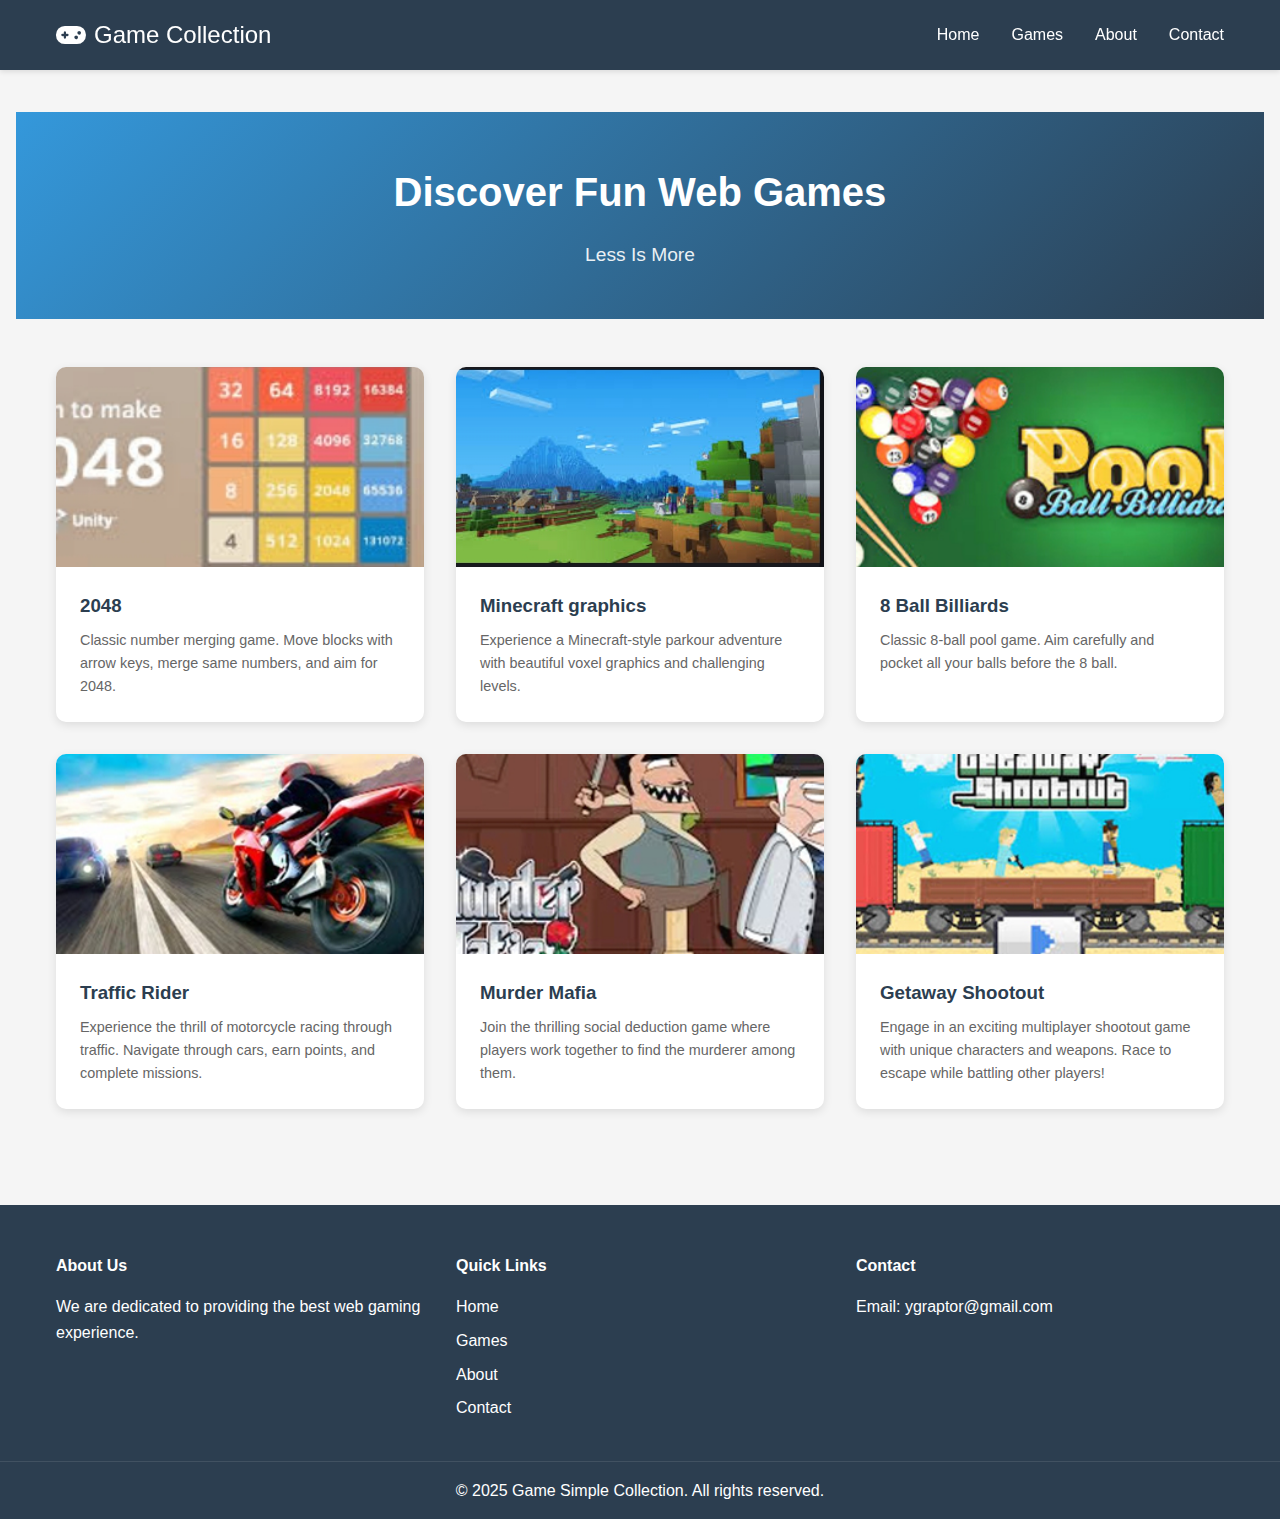
==== commit 2d23a7d8: "Update index.html" ====
--- a/index.html
+++ b/index.html
@@ -1,6 +1,15 @@
 <!DOCTYPE html>
 <html lang="en">
 <head>
+    <!-- Google tag (gtag.js) -->
+<script async src="https://www.googletagmanager.com/gtag/js?id=G-4X88XK7P4X"></script>
+<script>
+  window.dataLayer = window.dataLayer || [];
+  function gtag(){dataLayer.push(arguments);}
+  gtag('js', new Date());
+
+  gtag('config', 'G-4X88XK7P4X');
+</script>
     <meta charset="UTF-8">
     <meta name="viewport" content="width=device-width, initial-scale=1.0">
     <title>Game Simple Collection - Discover Fun Web Games</title>
@@ -135,4 +144,4 @@
 
     <script src="script.js"></script>
 </body>
-</html> +</html> 
